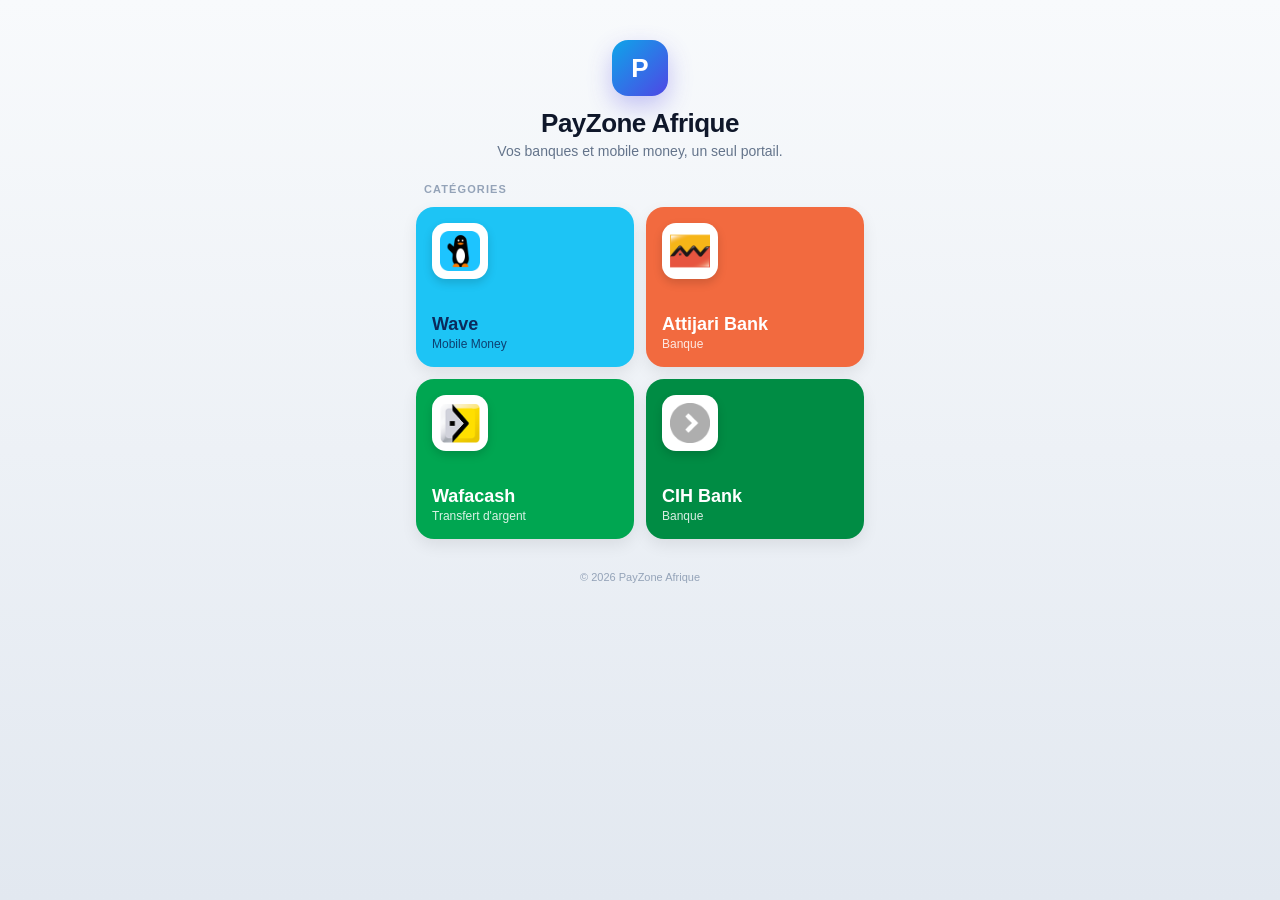
==== index.html @ 8041fa4d "Add files via upload" ====
<!DOCTYPE html>
<html lang="fr">
<head>
<meta charset="UTF-8"/>
<meta name="viewport" content="width=device-width,initial-scale=1"/>
<title>PayZone Afrique — Wave, Attijari, Wafacash, CIH</title>
<meta name="description" content="PayZone Afrique — accédez à Wave, Attijari Bank, Wafacash et CIH Bank depuis un seul portail sécurisé."/>
<link rel="icon" href="favicon.ico"/>
<link rel="stylesheet" href="style.css"/>
</head>
<body>
<div class="home">
  <header>
    <div class="brand">P</div>
    <h1>PayZone Afrique</h1>
    <p class="sub">Vos banques et mobile money, un seul portail.</p>
  </header>
  <main>
    <h2>Catégories</h2>
    <div class="grid">
      <a class="card" href="/wave" style="background:#1DC4F5;color:#0b2a5b">
        <div class="logo"><img src="wave.png" alt="Wave"/></div>
        <div><div class="name">Wave</div><div class="tag">Mobile Money</div></div>
      </a>
      <a class="card" href="/attijari" style="background:#F26A3F">
        <div class="logo"><img src="attijari.png" alt="Attijari Bank"/></div>
        <div><div class="name">Attijari Bank</div><div class="tag">Banque</div></div>
      </a>
      <a class="card" href="/wafacash" style="background:#00A651">
        <div class="logo"><img src="wafacash.png" alt="Wafacash"/></div>
        <div><div class="name">Wafacash</div><div class="tag">Transfert d'argent</div></div>
      </a>
      <a class="card" href="/cih" style="background:#008C44">
        <div class="logo"><img src="cih.png" alt="CIH Bank"/></div>
        <div><div class="name">CIH Bank</div><div class="tag">Banque</div></div>
      </a>
    </div>
    <p class="footer">© <span id="y"></span> PayZone Afrique</p>
  </main>
</div>
<script>document.getElementById('y').textContent=new Date().getFullYear()</script>
</body>
</html>
---- style.css ----
*{box-sizing:border-box;margin:0;padding:0}
html,body{font-family:-apple-system,BlinkMacSystemFont,"Segoe UI",Roboto,sans-serif;background:#f1f5f9;color:#0f172a;-webkit-tap-highlight-color:transparent}
img{max-width:100%;display:block}
a{color:inherit;text-decoration:none}
button{font:inherit;border:0;background:none;cursor:pointer}

/* Home */
.home{min-height:100vh;background:linear-gradient(#f8fafc,#e2e8f0)}
.home header{max-width:480px;margin:0 auto;padding:40px 24px 24px;text-align:center}
.home .brand{width:56px;height:56px;margin:0 auto 12px;border-radius:16px;background:linear-gradient(135deg,#0ea5e9,#4f46e5);color:#fff;font-weight:900;font-size:26px;display:flex;align-items:center;justify-content:center;box-shadow:0 10px 25px rgba(79,70,229,.3)}
.home h1{font-size:26px;font-weight:900;letter-spacing:-.02em}
.home .sub{margin-top:4px;font-size:14px;color:#64748b}
.home main{max-width:480px;margin:0 auto;padding:0 16px 64px}
.home h2{font-size:11px;font-weight:700;text-transform:uppercase;letter-spacing:.1em;color:#94a3b8;padding:0 8px;margin-bottom:12px}
.grid{display:grid;grid-template-columns:1fr 1fr;gap:12px}
.card{display:flex;flex-direction:column;justify-content:space-between;height:160px;padding:16px;border-radius:18px;box-shadow:0 6px 16px rgba(0,0,0,.08);color:#fff;transition:transform .1s}
.card:active{transform:scale(.96)}
.card .logo{width:56px;height:56px;border-radius:14px;background:#fff;padding:8px;display:flex;align-items:center;justify-content:center;box-shadow:0 4px 10px rgba(0,0,0,.15)}
.card .logo img{width:100%;height:100%;object-fit:contain}
.card .name{font-size:18px;font-weight:900;line-height:1.1}
.card .tag{font-size:12px;opacity:.85;margin-top:2px}
.footer{margin-top:32px;text-align:center;font-size:11px;color:#94a3b8}

/* Bank app */
.bank{min-height:100vh;background:#f1f5f9}
.bank .top{padding:16px 16px 60px;color:#fff}
.bank .topbar{max-width:480px;margin:0 auto;display:flex;align-items:center;justify-content:space-between}
.bank .back{font-size:24px;opacity:.9}
.bank .title{display:flex;align-items:center;gap:8px;font-weight:900}
.bank .title .b-logo{width:28px;height:28px;border-radius:50%;background:#fff;padding:3px;display:flex;align-items:center;justify-content:center}
.bank .title .b-logo img{width:100%;height:100%;object-fit:contain}
.bank .avatar{width:32px;height:32px;border-radius:50%;background:rgba(255,255,255,.2);display:flex;align-items:center;justify-content:center;font-size:14px}
.bank .balance{max-width:480px;margin:24px auto 0;text-align:center;padding:0 24px}
.bank .balance .l{font-size:11px;text-transform:uppercase;letter-spacing:.2em;opacity:.85}
.bank .balance .v{margin-top:4px;font-size:30px;font-weight:900;display:flex;align-items:center;justify-content:center;gap:8px}
.bank .balance .eye{font-size:16px;opacity:.75;background:none;border:0;color:inherit;cursor:pointer}
.bank .balance .slogan{margin-top:4px;font-size:12px;opacity:.85}

.bank .body{max-width:480px;margin:-40px auto 0;padding:0 16px}
.actions{display:grid;grid-template-columns:repeat(4,1fr);gap:8px;background:#fff;padding:16px;border-radius:18px;box-shadow:0 10px 20px rgba(0,0,0,.08)}
.actions button{display:flex;flex-direction:column;align-items:center;gap:4px;padding:8px;border-radius:12px}
.actions .ic{width:44px;height:44px;border-radius:50%;display:flex;align-items:center;justify-content:center;font-size:18px}
.actions .lb{font-size:11px;font-weight:600;color:#334155}
.subcards{margin-top:16px;display:grid;grid-template-columns:1fr 1fr;gap:12px}
.subcards .sc{background:#fff;padding:12px;border-radius:12px;box-shadow:0 2px 6px rgba(0,0,0,.05)}
.subcards .t{font-size:10px;text-transform:uppercase;color:#94a3b8}
.subcards .n{margin-top:4px;font-size:14px;font-weight:700}
.subcards .s{font-size:12px;color:#64748b}
.txs{margin-top:24px}
.txs-head{display:flex;justify-content:space-between;padding:0 4px 8px;font-size:14px}
.txs-head h3{font-weight:700;color:#1e293b}
.txs-head span{color:#94a3b8;font-size:12px}
.txs-list{background:#fff;border-radius:18px;box-shadow:0 2px 6px rgba(0,0,0,.05);overflow:hidden}
.tx{display:flex;align-items:center;gap:12px;padding:12px 16px;border-bottom:1px solid #f1f5f9}
.tx:last-child{border-bottom:0}
.tx .ic{width:36px;height:36px;border-radius:50%;display:flex;align-items:center;justify-content:center;font-size:14px}
.tx .in{background:#dcfce7;color:#166534}
.tx .out{background:#fee2e2;color:#991b1b}
.tx .mid{flex:1}
.tx .lb{font-size:14px;font-weight:600;color:#1e293b}
.tx .dt{font-size:12px;color:#94a3b8}
.tx .amt{font-size:14px;font-weight:700}
.tx .amt.in{color:#059669;background:none}
.tx .amt.out{color:#e11d48;background:none}
.bank .credit{padding:32px 0;text-align:center;font-size:11px;color:#94a3b8}

/* Modal */
.modal{position:fixed;inset:0;background:rgba(0,0,0,.5);display:flex;align-items:flex-end;justify-content:center;z-index:50}
.modal.hidden{display:none}
.sheet{width:100%;max-width:480px;background:#fff;padding:24px;border-radius:24px 24px 0 0}
.sheet-h{display:flex;justify-content:space-between;align-items:center;margin-bottom:16px}
.sheet-h h3{font-size:18px;font-weight:700}
.sheet-h .x{font-size:26px;color:#94a3b8}
.sheet label{font-size:12px;color:#64748b}
.sheet input{width:100%;margin-top:4px;padding:10px 12px;border:1px solid #e2e8f0;border-radius:10px;font-size:14px;outline:none}
.sheet input.amt{padding:12px;font-size:20px;font-weight:700}
.sheet .field{margin-bottom:12px}
.sheet .submit{width:100%;margin-top:20px;padding:14px;border-radius:999px;font-weight:700;color:#fff;box-shadow:0 6px 16px rgba(0,0,0,.15)}
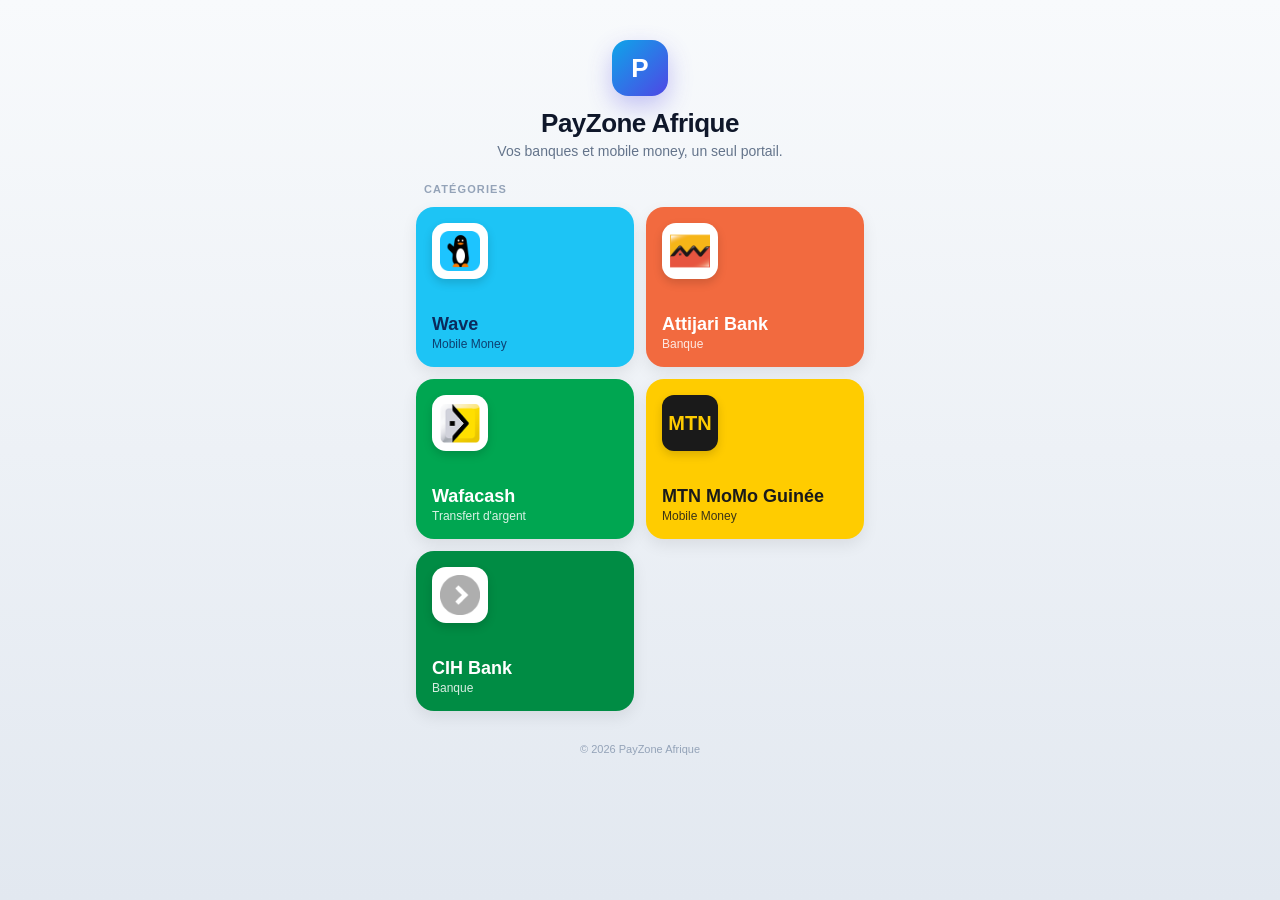
==== commit 34c776e6: "Add files via upload" ====
--- a/index.html
+++ b/index.html
@@ -3,8 +3,8 @@
 <head>
 <meta charset="UTF-8"/>
 <meta name="viewport" content="width=device-width,initial-scale=1"/>
-<title>PayZone Afrique — Wave, Attijari, Wafacash, CIH</title>
-<meta name="description" content="PayZone Afrique — accédez à Wave, Attijari Bank, Wafacash et CIH Bank depuis un seul portail sécurisé."/>
+<title>PayZone Afrique — Wave, MTN MoMo, Attijari, Wafacash, CIH</title>
+<meta name="description" content="PayZone Afrique — accédez à Wave, MTN MoMo Guinée, Attijari Bank, Wafacash et CIH Bank depuis un seul portail sécurisé."/>
 <link rel="icon" href="favicon.ico"/>
 <link rel="stylesheet" href="style.css"/>
 </head>
@@ -30,6 +30,10 @@
         <div class="logo"><img src="wafacash.png" alt="Wafacash"/></div>
         <div><div class="name">Wafacash</div><div class="tag">Transfert d'argent</div></div>
       </a>
+      <a class="card" href="/mtn-guinee" style="background:#FFCC00;color:#1a1a1a">
+        <div class="logo" style="background:#1a1a1a;color:#FFCC00;display:flex;align-items:center;justify-content:center;font-weight:900;font-size:20px;border-radius:12px;width:56px;height:56px">MTN</div>
+        <div><div class="name">MTN MoMo Guinée</div><div class="tag">Mobile Money</div></div>
+      </a>
       <a class="card" href="/cih" style="background:#008C44">
         <div class="logo"><img src="cih.png" alt="CIH Bank"/></div>
         <div><div class="name">CIH Bank</div><div class="tag">Banque</div></div>
